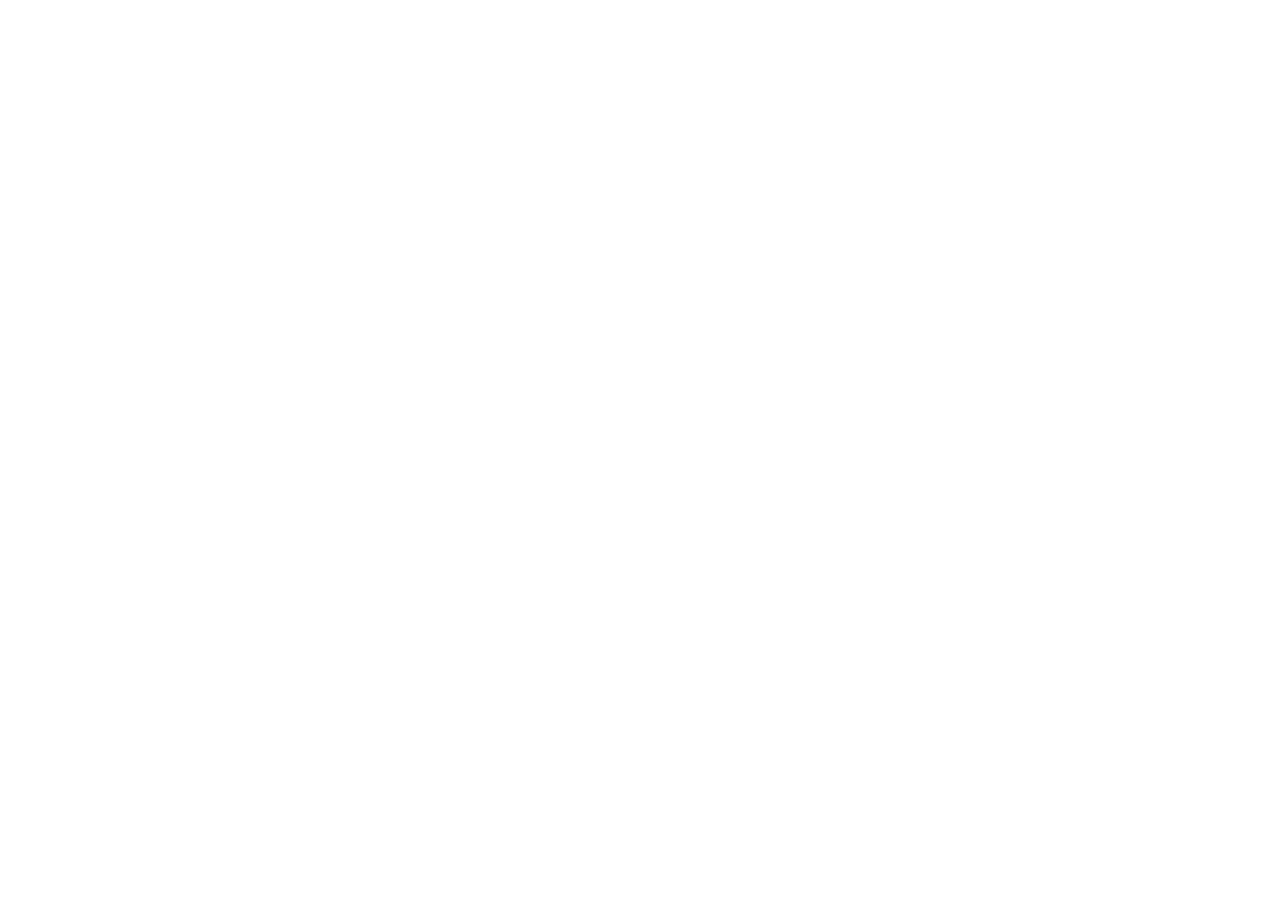
==== index.html @ 2466db42 "d" ====
<!DOCTYPE html>
<html lang="en">
<head>
    <meta charset="UTF-8">
    <meta http-equiv="X-UA-Compatible" content="IE=edge">
    <meta name="viewport" content="width=device-width, initial-scale=1.0">
    <link rel="shortcut icon" href="favicon.ico" type="image/x-icon">
    <title>Projetos Redes Sociais</title>
    <link rel="stylesheet" href="style.css">
</head>
<body>
    <main>
        <section id="telefone">

        </section>
        <section id="redes-sociais">

        </section>
    </main>
</body>
</html>
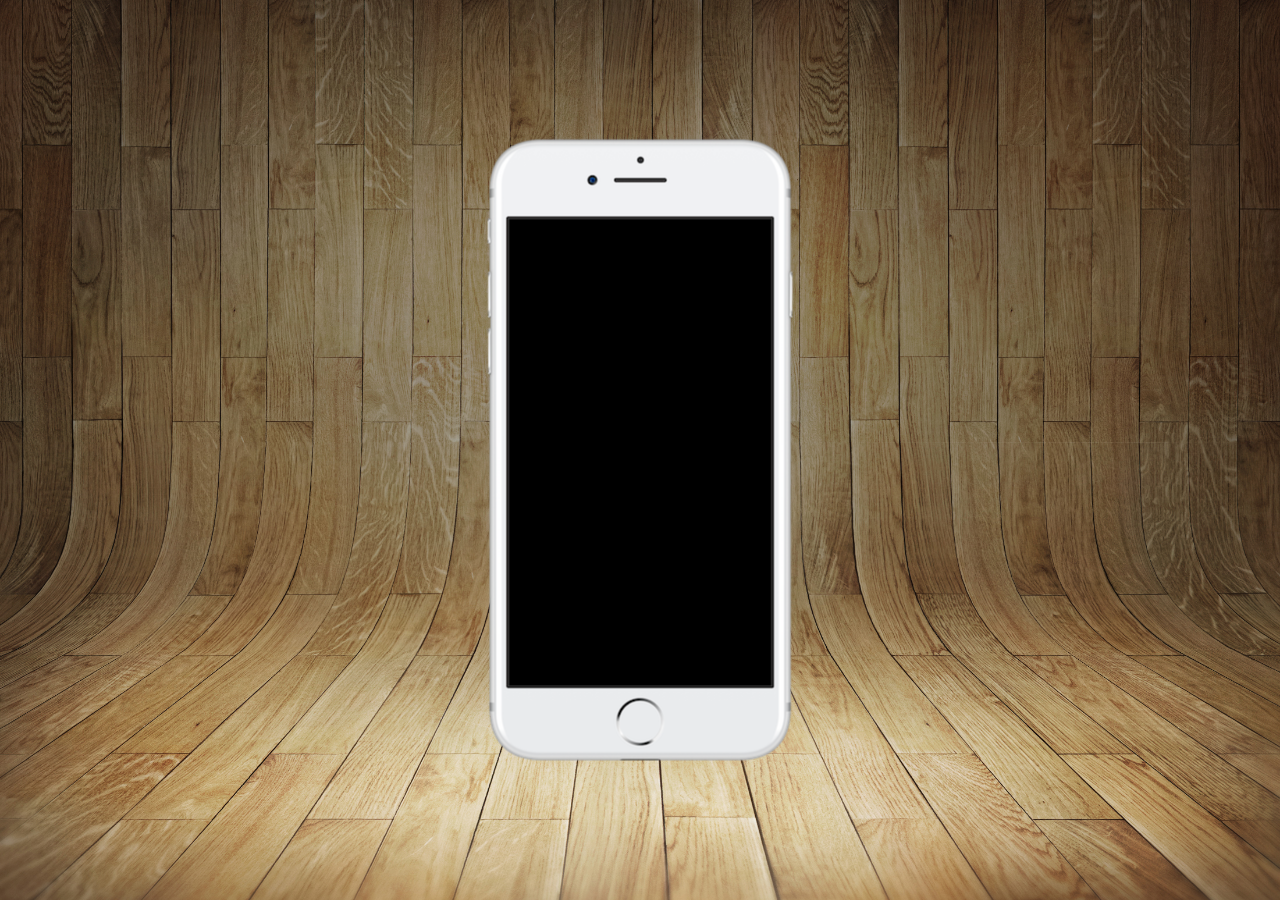
==== commit efa63189: "go" ====
--- a/index.html
+++ b/index.html
@@ -6,7 +6,7 @@
     <meta name="viewport" content="width=device-width, initial-scale=1.0">
     <link rel="shortcut icon" href="favicon.ico" type="image/x-icon">
     <title>Projetos Redes Sociais</title>
-    <link rel="stylesheet" href="style.css">
+    <link rel="stylesheet" href="estilos/style.css">
 </head>
 <body>
     <main>
--- a/estilos/style.css
+++ b/estilos/style.css
@@ -0,0 +1,33 @@
+@charset "UTF-8";
+
+*{
+    margin: 0px;
+    padding: 0px;
+    font-family: Arial, Helvetica, sans-serif;
+}
+
+html, body{
+    height: 100vh;
+    width: 100vw;
+    background-color:black ;
+}
+body{
+    background: url(../imagens/fundo-madeira.jpg) no-repeat top center;
+    background-size: cover;
+    background-attachment: fixed;
+}
+main{
+    height: 100vh;
+    position: relative;
+}
+section#telefone {
+    height: 627px;
+    width: 311px;
+    background-color: aqua;
+    position: absolute;
+    background: url('../imagens/frame-iphone.png') no-repeat;
+
+    top: 50%;
+    left: 50%;
+    transform: translate(-50%, -50%);
+}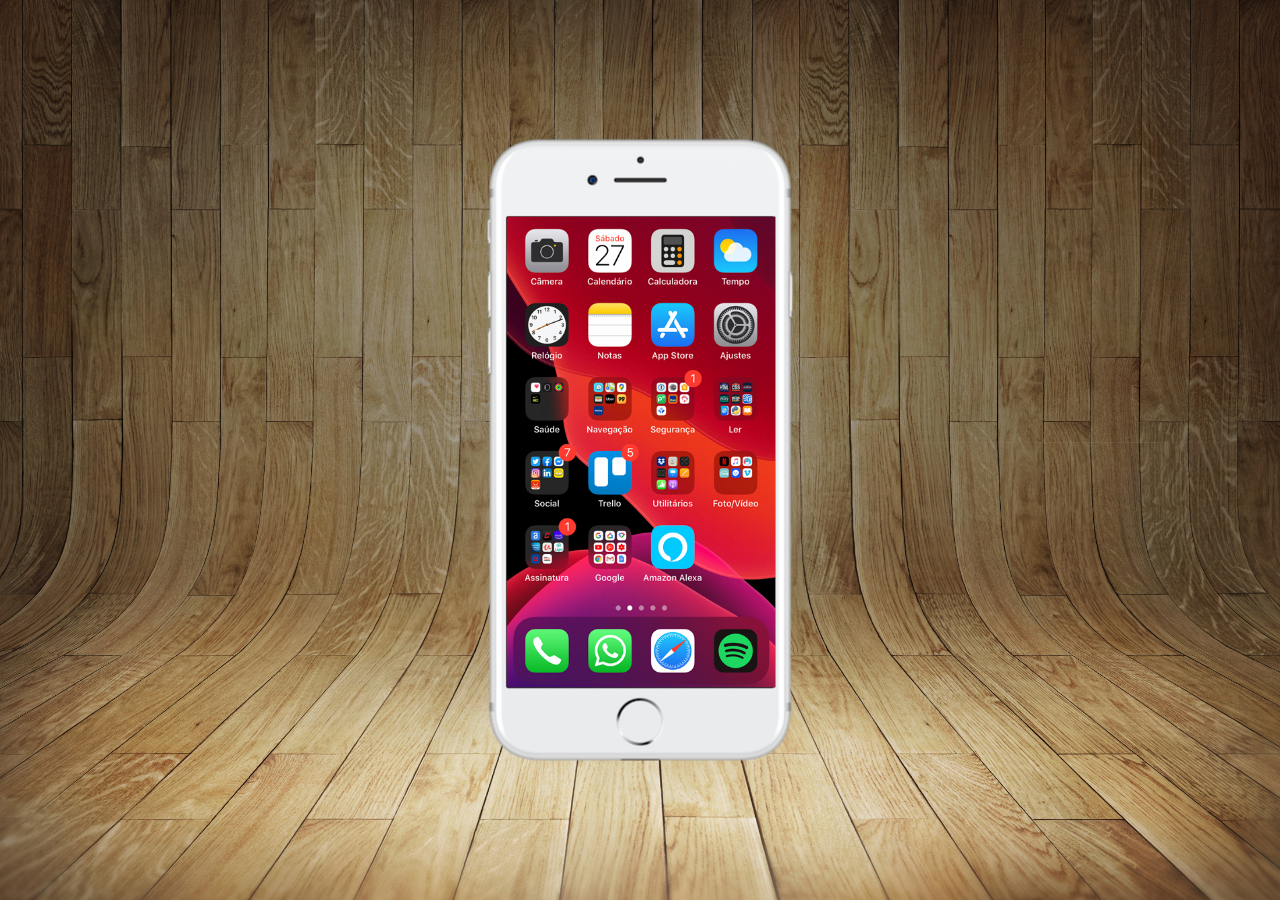
==== commit dd6658fc: "finish" ====
--- a/index.html
+++ b/index.html
@@ -11,7 +11,7 @@
 <body>
     <main>
         <section id="telefone">
-
+            <iframe src="home.html" name="tela" id="tela" frameborder="0"></iframe>
         </section>
         <section id="redes-sociais">
 
--- a/estilos/style.css
+++ b/estilos/style.css
@@ -14,7 +14,7 @@
 body{
     background: url(../imagens/fundo-madeira.jpg) no-repeat top center;
     background-size: cover;
-    background-attachment: fixed;
+    background-attachment: fixed ;
 }
 main{
     height: 100vh;
@@ -30,4 +30,13 @@
     top: 50%;
     left: 50%;
     transform: translate(-50%, -50%);
+}
+
+
+iframe#tela{
+    position: relative;
+    top:80px;
+    left:22px;
+    width: 269px;
+    height: 471px;
 }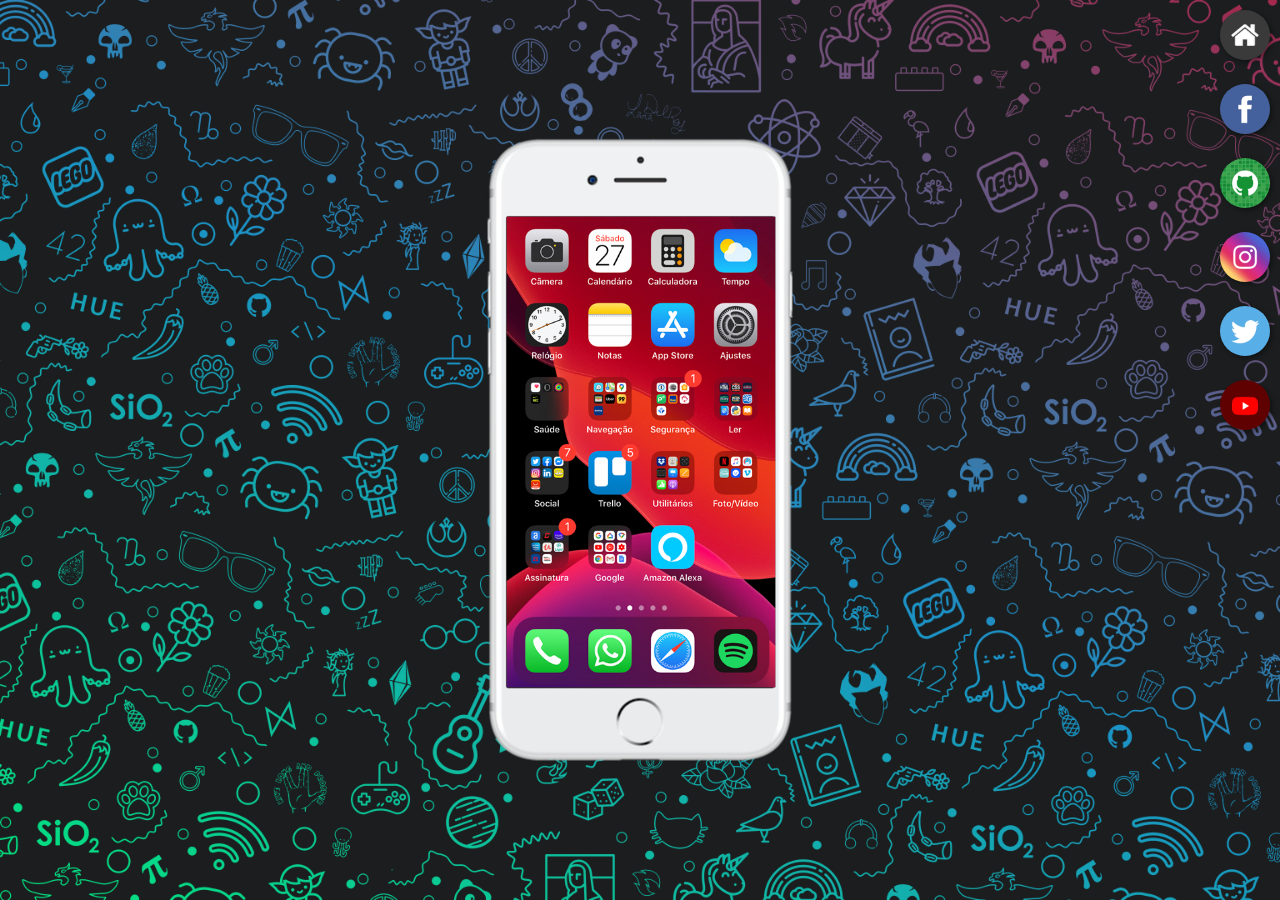
==== commit 7f38c90e: "add" ====
--- a/index.html
+++ b/index.html
@@ -14,6 +14,12 @@
             <iframe src="home.html" name="tela" id="tela" frameborder="0"></iframe>
         </section>
         <section id="redes-sociais">
+            <a href="#" target="tela"><img src="imagens/logo-home.jpg" alt="logo_home"></a><br>
+            <a href="#" target="tela"><img src="imagens/logo-facebook.jpg" alt="logo_facebook"></a><br>
+            <a href="#" target="tela"><img src="imagens/logo-github.jpg" alt="logo_github"></a><br>
+            <a href="#" target="tela"><img src="imagens/logo-instagram.jpg" alt="logo_instagram"></a><br>
+            <a href="#" target="tela"><img src="imagens/logo-twitter.jpg" alt="logo_twitter"></a><br>
+            <a href="#" target="tela"><img src="imagens/logo-youtube.jpg" alt="logo_youtube"></a><br>
 
         </section>
     </main>
--- a/estilos/style.css
+++ b/estilos/style.css
@@ -39,4 +39,19 @@
     left:22px;
     width: 269px;
     height: 471px;
+}
+section#redes-sociais{
+    text-align: right;
+    /* Vai deixar os menus de redes sociais no lado direito */
+}
+section#redes-sociais img{
+    border-radius: 50%;
+    width: 50px;
+    margin: 10px;       
+box-shadow: 2px 2px 5px rgba(0, 0, 0, 0.400);
+box-sizing: border-box;
+}
+
+#redes-sociais img:hover{
+    border: 2px solid white;
 }